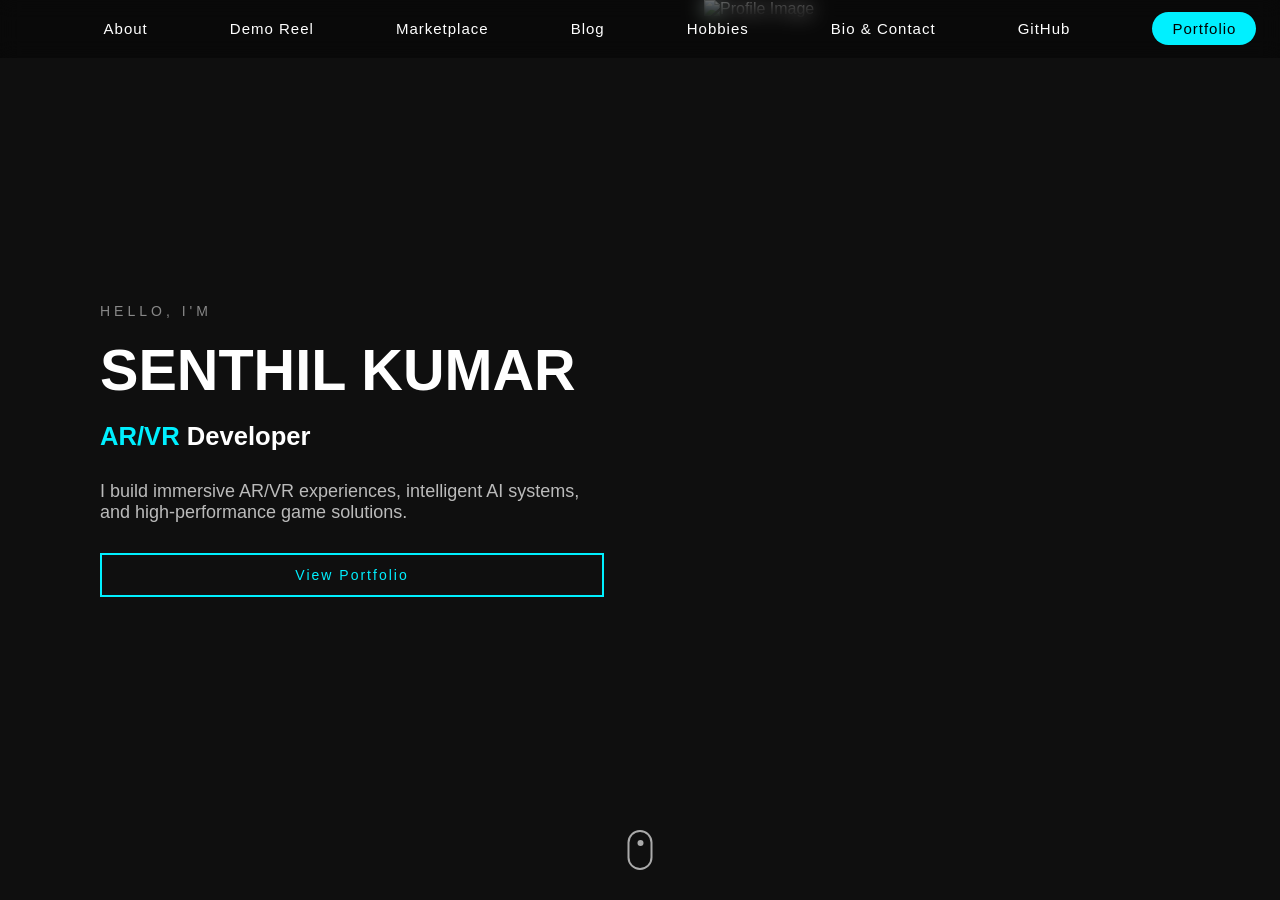
==== Firstpage/firstpage.html @ 782052c2 "Add portfolio files" ====
<!DOCTYPE html>
<html lang="en">
<head>
    <meta charset="UTF-8">
    <title>Senthil Kumar</title>
    <link rel="stylesheet" href="firstpage.css">
    <link href="https://fonts.googleapis.com/css2?family=Orbitron:wght@500;700&family=Poppins:wght@300;400;600&display=swap" rel="stylesheet">
</head>
<body>
<nav class="navbar">
    <ul class="nav-links">
        <li><a href="#about">About</a></li>
        <li><a href="#demo">Demo Reel</a></li>
        <li><a href="#market">Marketplace</a></li>
        <li><a href="#blog">Blog</a></li>
        <li><a href="#hobbies">Hobbies</a></li>
        <li><a href="#contact">Bio & Contact</a></li>
        <li>
            <a href="https://github.com/daigomessi"
               target="_blank"
               rel="noopener noreferrer">
               GitHub
            </a>
        </li>
        <li>
            <a href="file:///E:/git/SenthilKumar/index.html"
               class="portfolio-btn"
               target="_blank"
               rel="noopener noreferrer">
               Portfolio
            </a>
        </li>
    </ul>
</nav>


<section id="hero">

    <div class="hero-left">
        <p class="small-intro">HELLO, I'M</p>

        <h1 class="main-name">
            SENTHIL KUMAR
        </h1>

        <h2 class="role-line">
            <span id="changing-word"></span> Developer
        </h2>

        <p class="description">
            I build immersive AR/VR experiences, intelligent AI systems,
            and high-performance game solutions.
        </p>

        <button class="cta-btn">View Portfolio</button>
    </div>

    <div class="hero-right">
        <img src="profile.jpg" alt="Profile Image">
    </div>

    <div class="scroll-indicator"></div>

</section>

<script src="firstpage.js"></script>
</body>
</html>
---- Firstpage/firstpage.css ----
* {
    margin: 0;
    padding: 0;
    box-sizing: border-box;
}
body {
    font-family: 'Poppins', sans-serif;
    background: #0f0f0f;
    color: white;
}

/* Main Title */
.backstory-title {
    font-family: 'Orbitron', sans-serif;
    font-size: 3.5rem;
    font-weight: 700;
    letter-spacing: 4px;
    text-transform: uppercase;
}
.backstory-title {
    background: linear-gradient(90deg, #00f0ff, #00ff88);
    -webkit-background-clip: text;
    -webkit-text-fill-color: transparent;
}
body {
    font-family: 'Segoe UI', sans-serif;
    background: #0f0f0f;
    color: white;
    overflow-x: hidden;
}

#hero {
    height: 100vh;
    display: flex;
    position: relative;
}

/* LEFT SIDE */
.hero-left {
    width: 55%;
    padding: 100px;
    display: flex;
    flex-direction: column;
    justify-content: center;
    animation: fadeLeft 1.2s ease forwards;
}

.small-intro {
    letter-spacing: 4px;
    font-size: 14px;
    color: #888;
    margin-bottom: 20px;
}

.main-name {
    font-size: 4.5vw;
    line-height: 1.1;
    margin-bottom: 20px;
}

.role-line {
    font-size: 2vw;
    margin-bottom: 30px;
}

#changing-word {
    color: #00f0ff;
    transition: opacity 0.4s ease;
}

.description {
    font-size: 18px;
    color: #bbb;
    max-width: 500px;
    margin-bottom: 30px;
}

.cta-btn {
    padding: 12px 30px;
    background: transparent;
    border: 2px solid #00f0ff;
    color: #00f0ff;
    cursor: pointer;
    font-size: 14px;
    letter-spacing: 2px;
    transition: 0.3s ease;
}

.cta-btn:hover {
    background: #00f0ff;
    color: #111;
}

/* RIGHT SIDE IMAGE */
.hero-right {
    width: 45%;
    height: 100%;
    animation: fadeRight 1.2s ease forwards;
}

.hero-right img {
    width: 100%;
    height: 100%;
    object-fit: cover;
}

/* SCROLL INDICATOR */
.scroll-indicator {
    position: absolute;
    bottom: 30px;
    left: 50%;
    transform: translateX(-50%);
    width: 25px;
    height: 40px;
    border: 2px solid #aaa;
    border-radius: 20px;
}

.scroll-indicator::before {
    content: "";
    position: absolute;
    top: 8px;
    left: 50%;
    transform: translateX(-50%);
    width: 6px;
    height: 6px;
    background: #aaa;
    border-radius: 50%;
    animation: scrollMove 1.5s infinite;
}

/* Animations */
@keyframes scrollMove {
    0% { top: 8px; opacity: 1; }
    100% { top: 22px; opacity: 0; }
}

@keyframes fadeLeft {
    from { opacity: 0; transform: translateX(-80px); }
    to { opacity: 1; transform: translateX(0); }
}

@keyframes fadeRight {
    from { opacity: 0; transform: translateX(80px); }
    to { opacity: 1; transform: translateX(0); }
}
/* NAVBAR */
.navbar {
    position: fixed;
    top: 0;
    width: 100%;
    background: rgba(0, 0, 0, 0.4);
    backdrop-filter: blur(10px);
    z-index: 1000;
}

/* NAV LINKS */
.nav-links {
    display: flex;
    list-style: none;
    align-items: center;
    justify-content: space-around;   /* Start from left */
    padding-left: 80px;            /* SPACE BEFORE ABOUT */
    padding-right: 0;              /* Remove right extra space */
    padding-top: 20px;
    padding-bottom: 20px;
    gap: 35px;                     /* Space between buttons */
}

/* LINKS STYLE */
.nav-links li a {
    text-decoration: none;
    color: white;
    font-size: 15px;
    letter-spacing: 1px;
    transition: 0.3s ease;
}

.nav-links li a:hover {
    color: #00f0ff;
    transform: translateY(-2px);
}

/* PORTFOLIO BUTTON */
.portfolio-btn {
    padding: 8px 20px;
    border-radius: 25px;
    background: #00f0ff;
    color: black !important;
    font-weight: 500;
}

.portfolio-btn:hover {
    background: white;
}
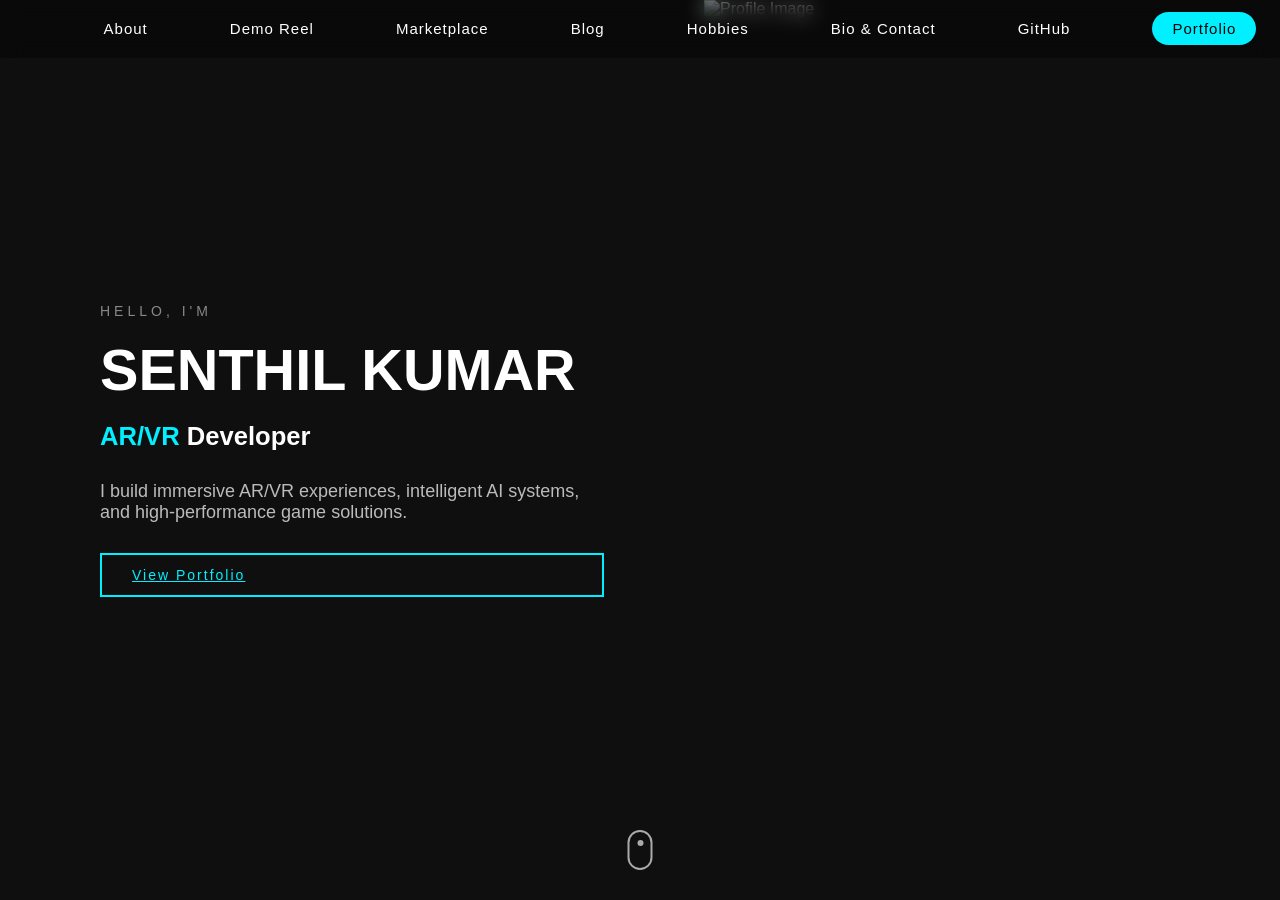
==== commit da138da0: "Update portfolio" ====
--- a/Firstpage/firstpage.html
+++ b/Firstpage/firstpage.html
@@ -23,10 +23,8 @@
             </a>
         </li>
         <li>
-            <a href="file:///E:/git/SenthilKumar/index.html"
-               class="portfolio-btn"
-               target="_blank"
-               rel="noopener noreferrer">
+                <a href="../Secondpage/secondpage.html"
+                    class="portfolio-btn">
                Portfolio
             </a>
         </li>
@@ -52,7 +50,7 @@
             and high-performance game solutions.
         </p>
 
-        <button class="cta-btn">View Portfolio</button>
+        <a href="../Secondpage/secondpage.html" class="cta-btn">View Portfolio</a>
     </div>
 
     <div class="hero-right">
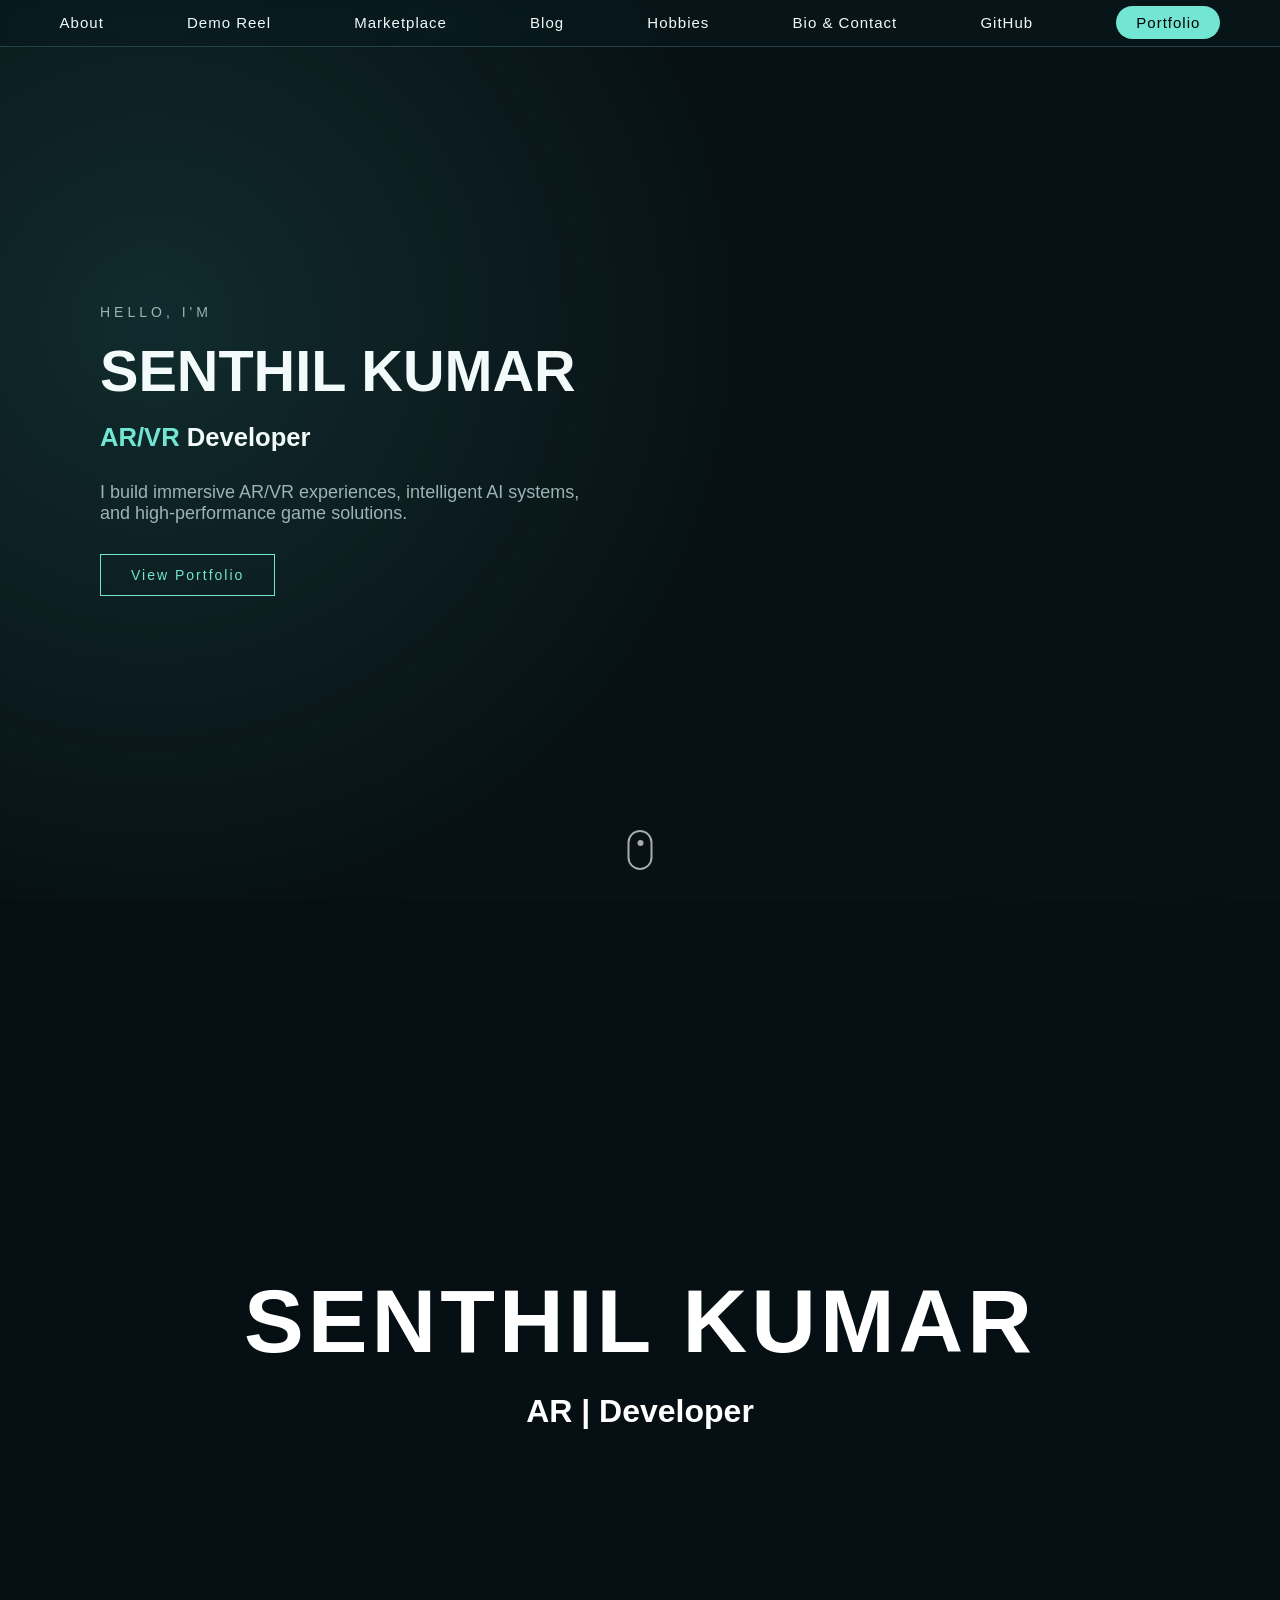
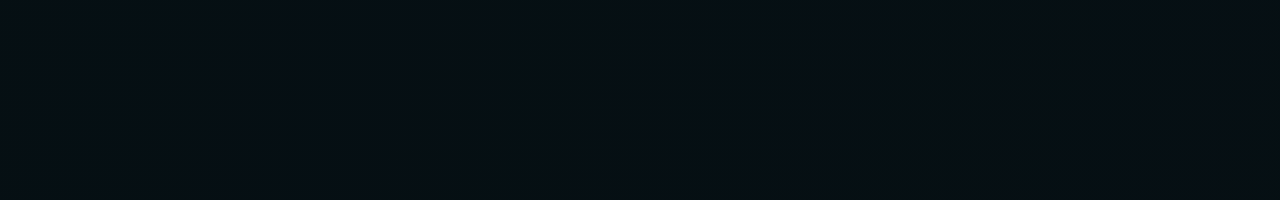
==== commit 01f1d705: "Update website" ====
--- a/Firstpage/firstpage.html
+++ b/Firstpage/firstpage.html
@@ -53,12 +53,12 @@
         <a href="../Secondpage/secondpage.html" class="cta-btn">View Portfolio</a>
     </div>
 
-    <div class="hero-right">
-        <img src="profile.jpg" alt="Profile Image">
-    </div>
-
     <div class="scroll-indicator"></div>
 
+</section>
+
+<section class="second-page-section" aria-label="Portfolio details">
+    <iframe src="../Secondpage/secondpage.html?embedded=1" title="Senthil Kumar portfolio details"></iframe>
 </section>
 
 <script src="firstpage.js"></script>
--- a/Firstpage/firstpage.css
+++ b/Firstpage/firstpage.css
@@ -3,30 +3,35 @@
     padding: 0;
     box-sizing: border-box;
 }
+
+:root {
+    --ink: #071014;
+    --panel: rgba(9, 24, 29, 0.72);
+    --line: rgba(143, 235, 224, 0.2);
+    --text: #f2fbfa;
+    --muted: #9bb4b4;
+    --accent: #72e5d3;
+    --accent-strong: #d9a86c;
+}
+
 body {
     font-family: 'Poppins', sans-serif;
-    background: #0f0f0f;
-    color: white;
-}
-
-/* Main Title */
-.backstory-title {
-    font-family: 'Orbitron', sans-serif;
-    font-size: 3.5rem;
-    font-weight: 700;
-    letter-spacing: 4px;
-    text-transform: uppercase;
-}
-.backstory-title {
-    background: linear-gradient(90deg, #00f0ff, #00ff88);
-    -webkit-background-clip: text;
-    -webkit-text-fill-color: transparent;
-}
-body {
-    font-family: 'Segoe UI', sans-serif;
-    background: #0f0f0f;
-    color: white;
+    background: var(--ink);
+    color: var(--text);
     overflow-x: hidden;
+    animation: pageEnter 900ms cubic-bezier(0.22, 1, 0.36, 1) both;
+}
+
+body.page-exit {
+    animation: pageExit 420ms ease-in both;
+}
+
+body::before {
+    content: "";
+    position: fixed;
+    inset: 0;
+    pointer-events: none;
+    background: radial-gradient(circle at 12% 18%, rgba(61, 153, 147, 0.2), transparent 34%), radial-gradient(circle at 85% 78%, rgba(217, 168, 108, 0.12), transparent 30%);
 }
 
 #hero {
@@ -37,18 +42,20 @@
 
 /* LEFT SIDE */
 .hero-left {
-    width: 55%;
+    width: 100%;
     padding: 100px;
     display: flex;
     flex-direction: column;
     justify-content: center;
     animation: fadeLeft 1.2s ease forwards;
+    position: relative;
+    z-index: 1;
 }
 
 .small-intro {
     letter-spacing: 4px;
     font-size: 14px;
-    color: #888;
+    color: var(--muted);
     margin-bottom: 20px;
 }
 
@@ -64,22 +71,25 @@
 }
 
 #changing-word {
-    color: #00f0ff;
+    color: var(--accent);
     transition: opacity 0.4s ease;
 }
 
 .description {
     font-size: 18px;
-    color: #bbb;
+    color: var(--muted);
     max-width: 500px;
     margin-bottom: 30px;
 }
 
 .cta-btn {
+    display: inline-block;
+    width: fit-content;
+    text-decoration: none;
     padding: 12px 30px;
     background: transparent;
-    border: 2px solid #00f0ff;
-    color: #00f0ff;
+    border: 1px solid var(--accent);
+    color: var(--accent);
     cursor: pointer;
     font-size: 14px;
     letter-spacing: 2px;
@@ -87,21 +97,24 @@
 }
 
 .cta-btn:hover {
-    background: #00f0ff;
-    color: #111;
-}
-
-/* RIGHT SIDE IMAGE */
-.hero-right {
-    width: 45%;
+    background: var(--accent);
+    color: var(--ink);
+}
+
+/* SECOND PAGE */
+.second-page-section {
+    width: 100%;
+    height: 100vh;
+    background: var(--ink);
+    position: relative;
+    z-index: 1;
+}
+
+.second-page-section iframe {
+    display: block;
+    width: 100%;
     height: 100%;
-    animation: fadeRight 1.2s ease forwards;
-}
-
-.hero-right img {
-    width: 100%;
-    height: 100%;
-    object-fit: cover;
+    border: 0;
 }
 
 /* SCROLL INDICATOR */
@@ -144,13 +157,26 @@
     from { opacity: 0; transform: translateX(80px); }
     to { opacity: 1; transform: translateX(0); }
 }
+
+@keyframes pageEnter {
+    from { opacity: 0; transform: translateY(18px); }
+    to { opacity: 1; transform: translateY(0); }
+}
+
+@keyframes pageExit {
+    from { opacity: 1; transform: translateY(0); }
+    to { opacity: 0; transform: translateY(-12px); }
+}
 /* NAVBAR */
 .navbar {
     position: fixed;
     top: 0;
     width: 100%;
-    background: rgba(0, 0, 0, 0.4);
-    backdrop-filter: blur(10px);
+    padding: 14px 32px;
+    background: var(--panel);
+    border-bottom: 1px solid var(--line);
+    backdrop-filter: blur(16px) saturate(140%);
+    -webkit-backdrop-filter: blur(16px) saturate(140%);
     z-index: 1000;
 }
 
@@ -160,24 +186,20 @@
     list-style: none;
     align-items: center;
     justify-content: space-around;   /* Start from left */
-    padding-left: 80px;            /* SPACE BEFORE ABOUT */
-    padding-right: 0;              /* Remove right extra space */
-    padding-top: 20px;
-    padding-bottom: 20px;
-    gap: 35px;                     /* Space between buttons */
+    gap: 28px;
 }
 
 /* LINKS STYLE */
 .nav-links li a {
     text-decoration: none;
-    color: white;
+    color: var(--text);
     font-size: 15px;
     letter-spacing: 1px;
     transition: 0.3s ease;
 }
 
 .nav-links li a:hover {
-    color: #00f0ff;
+    color: var(--accent);
     transform: translateY(-2px);
 }
 
@@ -185,11 +207,32 @@
 .portfolio-btn {
     padding: 8px 20px;
     border-radius: 25px;
-    background: #00f0ff;
+    background: var(--accent);
     color: black !important;
     font-weight: 500;
 }
 
 .portfolio-btn:hover {
-    background: white;
-}
+    background: var(--accent-strong);
+}
+
+@media (max-width: 700px) {
+    .hero-left {
+        padding: 90px 28px 60px;
+    }
+
+    .main-name {
+        font-size: 12vw;
+    }
+
+    .role-line {
+        font-size: 6vw;
+    }
+
+    .nav-links {
+        justify-content: flex-start;
+        gap: 16px;
+        overflow-x: auto;
+        padding-bottom: 4px;
+    }
+}
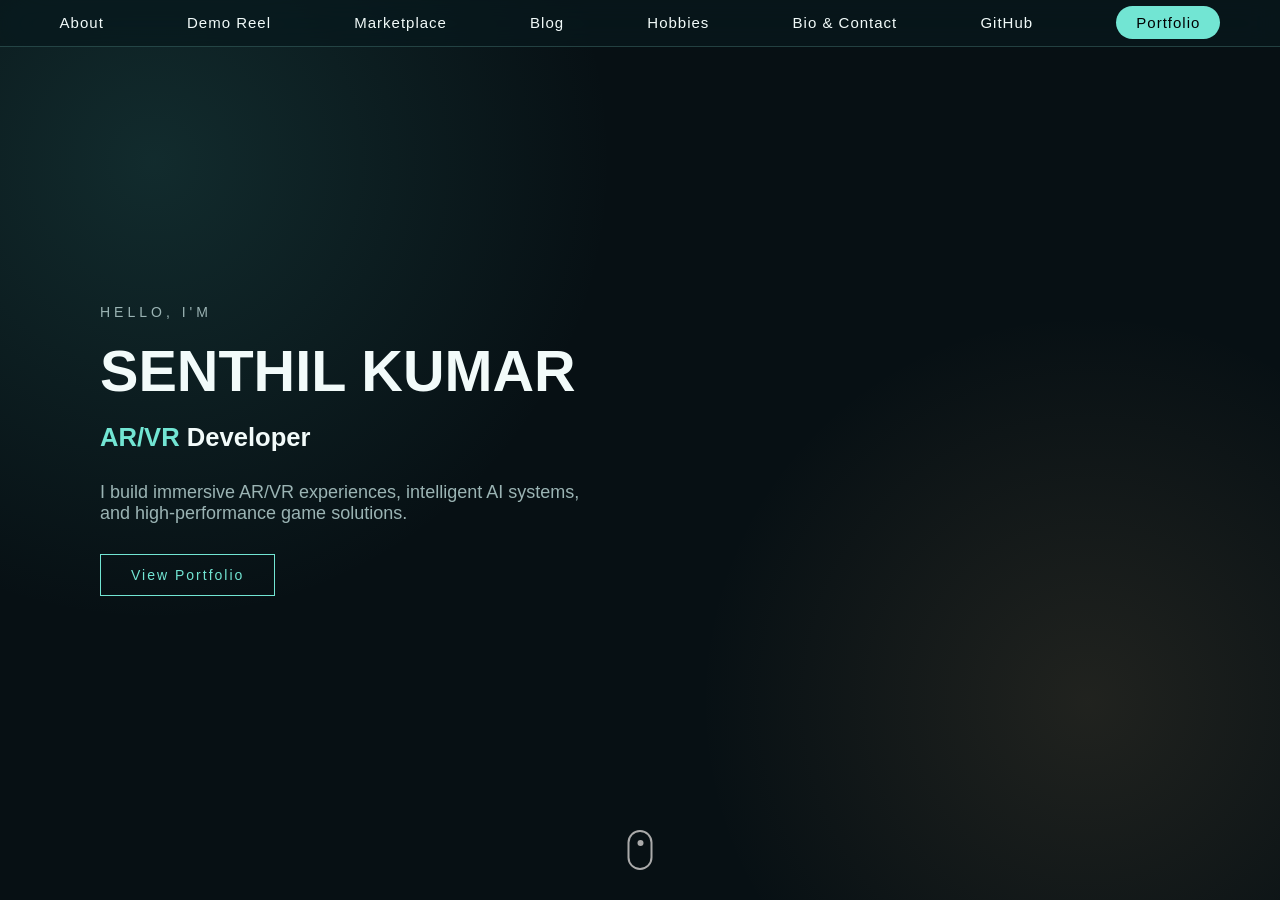
==== commit 3a92cc26: "Update portfolio" ====
--- a/Firstpage/firstpage.html
+++ b/Firstpage/firstpage.html
@@ -2,6 +2,7 @@
 <html lang="en">
 <head>
     <meta charset="UTF-8">
+    <meta name="viewport" content="width=device-width, initial-scale=1.0">
     <title>Senthil Kumar</title>
     <link rel="stylesheet" href="firstpage.css">
     <link href="https://fonts.googleapis.com/css2?family=Orbitron:wght@500;700&family=Poppins:wght@300;400;600&display=swap" rel="stylesheet">
@@ -57,10 +58,6 @@
 
 </section>
 
-<section class="second-page-section" aria-label="Portfolio details">
-    <iframe src="../Secondpage/secondpage.html?embedded=1" title="Senthil Kumar portfolio details"></iframe>
-</section>
-
 <script src="firstpage.js"></script>
 </body>
 </html>
--- a/Firstpage/firstpage.css
+++ b/Firstpage/firstpage.css
@@ -217,22 +217,52 @@
 }
 
 @media (max-width: 700px) {
+    .navbar {
+        padding: 12px 18px;
+    }
+
     .hero-left {
-        padding: 90px 28px 60px;
+        padding: 100px 24px 70px;
     }
 
     .main-name {
-        font-size: 12vw;
+        font-size: clamp(2.4rem, 13vw, 4.5rem);
+        letter-spacing: 1px;
     }
 
     .role-line {
-        font-size: 6vw;
+        font-size: clamp(1.35rem, 7vw, 2rem);
+        margin-bottom: 22px;
+    }
+
+    .description {
+        font-size: 16px;
+        line-height: 1.6;
+        max-width: 34rem;
+    }
+
+    .scroll-indicator {
+        bottom: 18px;
     }
 
     .nav-links {
         justify-content: flex-start;
-        gap: 16px;
+        gap: 20px;
         overflow-x: auto;
         padding-bottom: 4px;
-    }
-}
+        scrollbar-width: none;
+        white-space: nowrap;
+    }
+
+    .nav-links::-webkit-scrollbar {
+        display: none;
+    }
+
+    .nav-links li a {
+        font-size: 13px;
+    }
+
+    .second-page-section {
+        height: 1700px;
+    }
+}
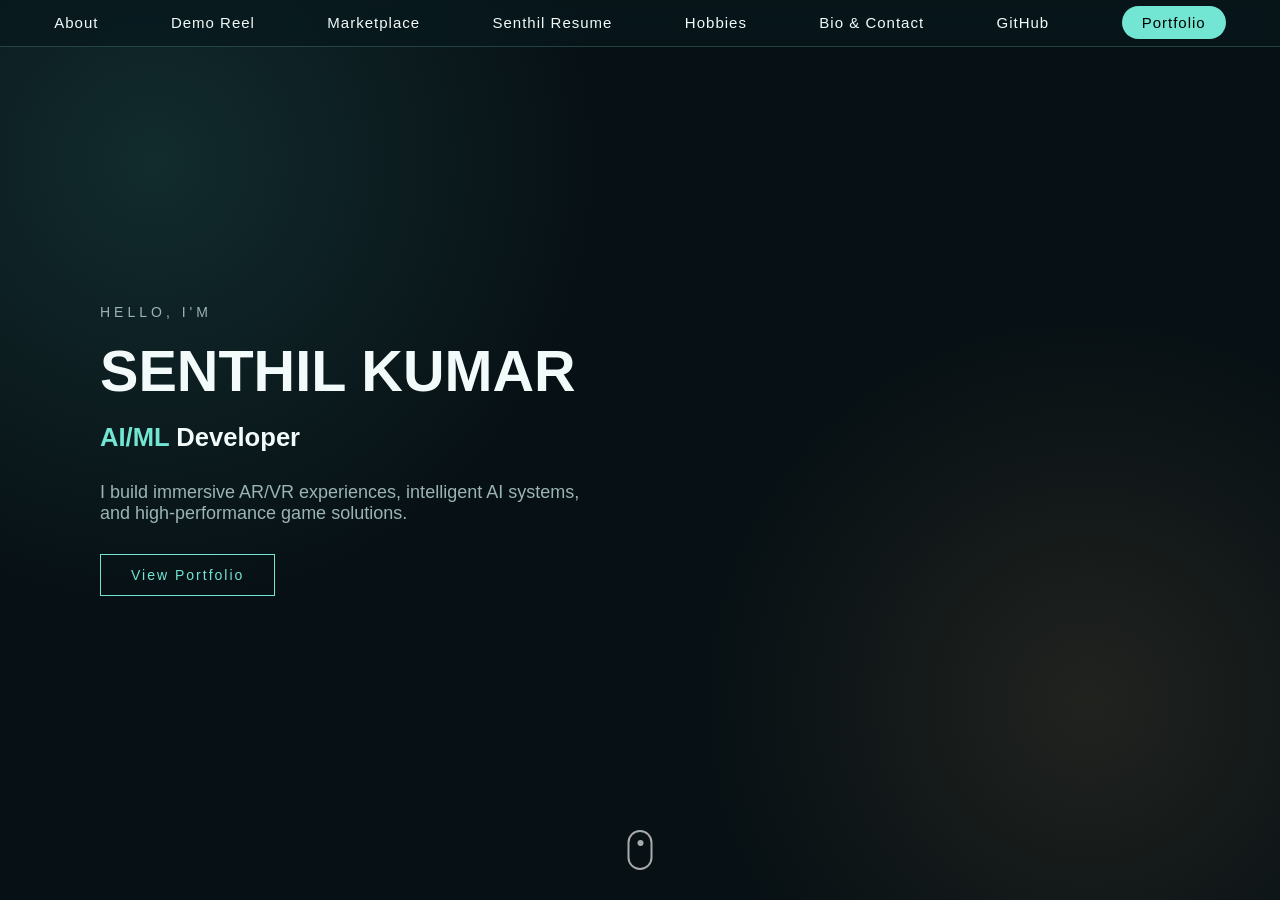
==== commit ab1e4d44: "Fix portfolio links and add resume viewer Co-authored-by: Copilot <223556219+Copilot@users.noreply.g" ====
--- a/Firstpage/firstpage.html
+++ b/Firstpage/firstpage.html
@@ -10,12 +10,12 @@
 <body>
 <nav class="navbar">
     <ul class="nav-links">
-        <li><a href="#about">About</a></li>
-        <li><a href="#demo">Demo Reel</a></li>
+        <li><a href="../Secondpage/secondpage.html#about">About</a></li>
+        <li><a href="../Secondpage/secondpage.html#hero">Demo Reel</a></li>
         <li><a href="#market">Marketplace</a></li>
-        <li><a href="#blog">Blog</a></li>
+        <li><a href="../Secondpage/resume.html" target="_blank" rel="noopener noreferrer">Senthil Resume</a></li>
         <li><a href="#hobbies">Hobbies</a></li>
-        <li><a href="#contact">Bio & Contact</a></li>
+        <li><a href="../Secondpage/secondpage.html#contact">Bio & Contact</a></li>
         <li>
             <a href="https://github.com/daigomessi"
                target="_blank"
--- a/Firstpage/firstpage.css
+++ b/Firstpage/firstpage.css
@@ -11,14 +11,14 @@
     --text: #f2fbfa;
     --muted: #9bb4b4;
     --accent: #72e5d3;
-    --accent-strong: #d9a86c;
+    --accent-strong: #9be8dc;
 }
 
 body {
     font-family: 'Poppins', sans-serif;
     background: var(--ink);
     color: var(--text);
-    overflow-x: hidden;
+    overflow-x: clip;
     animation: pageEnter 900ms cubic-bezier(0.22, 1, 0.36, 1) both;
 }
 
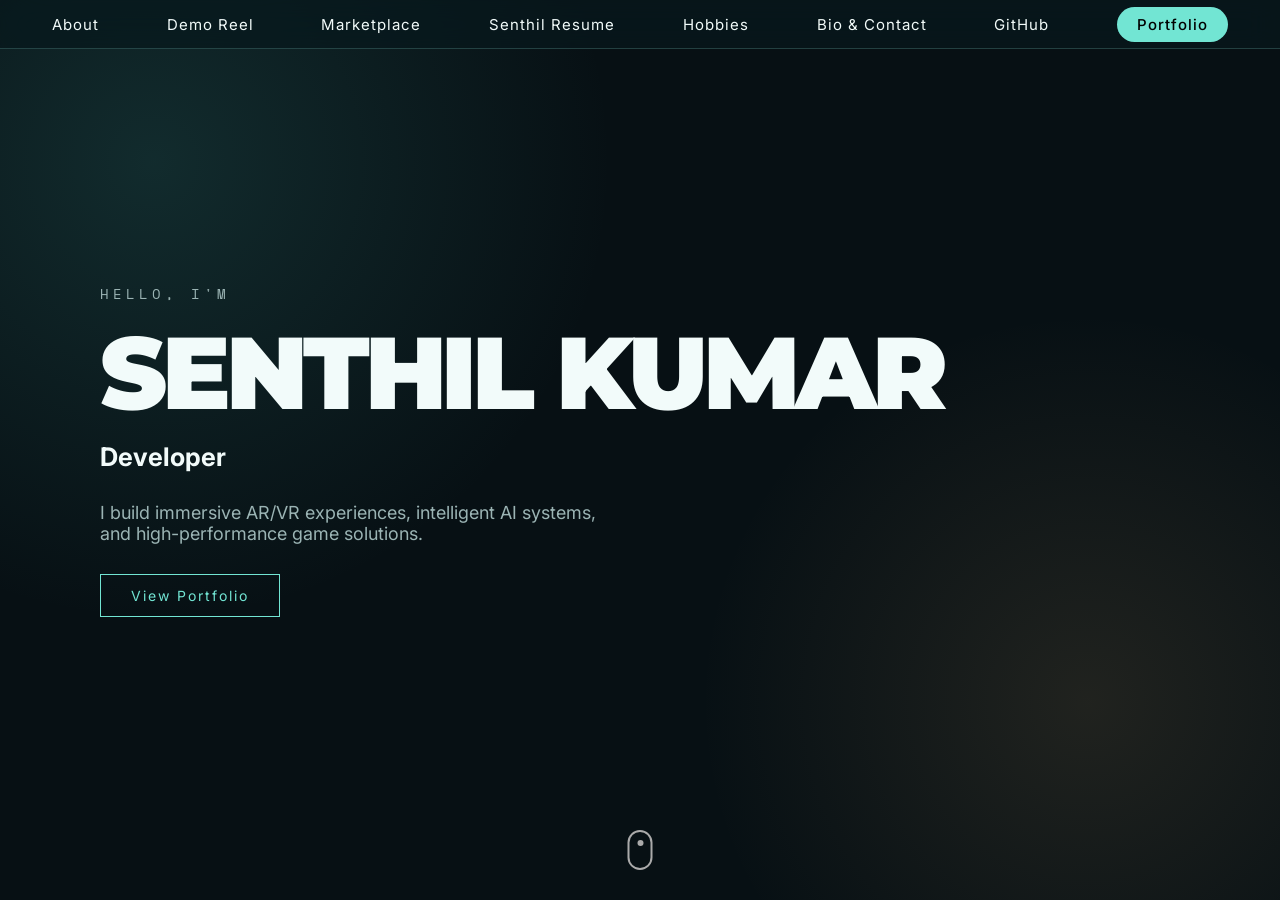
==== commit fecea355: "Update portfolio pages and About section Co-authored-by: Copilot <223556219+Copilot@users.noreply.gi" ====
--- a/Firstpage/firstpage.html
+++ b/Firstpage/firstpage.html
@@ -5,7 +5,7 @@
     <meta name="viewport" content="width=device-width, initial-scale=1.0">
     <title>Senthil Kumar</title>
     <link rel="stylesheet" href="firstpage.css">
-    <link href="https://fonts.googleapis.com/css2?family=Orbitron:wght@500;700&family=Poppins:wght@300;400;600&display=swap" rel="stylesheet">
+    <link href="https://fonts.googleapis.com/css2?family=Inter:wght@300;400;500;600;700&family=Montserrat:wght@800;900&family=Space+Mono&display=swap" rel="stylesheet">
 </head>
 <body>
 <nav class="navbar">
--- a/Firstpage/firstpage.css
+++ b/Firstpage/firstpage.css
@@ -15,7 +15,7 @@
 }
 
 body {
-    font-family: 'Poppins', sans-serif;
+    font-family: 'Inter', sans-serif;
     background: var(--ink);
     color: var(--text);
     overflow-x: clip;
@@ -53,6 +53,7 @@
 }
 
 .small-intro {
+    font-family: 'Space Mono', monospace;
     letter-spacing: 4px;
     font-size: 14px;
     color: var(--muted);
@@ -60,9 +61,13 @@
 }
 
 .main-name {
-    font-size: 4.5vw;
-    line-height: 1.1;
+    font-family: 'Montserrat', sans-serif;
+    font-size: clamp(2rem, 8vw, 8rem);
+    font-weight: 900;
+    letter-spacing: -0.05em;
+    line-height: 0.95;
     margin-bottom: 20px;
+    text-transform: uppercase;
 }
 
 .role-line {
@@ -226,8 +231,7 @@
     }
 
     .main-name {
-        font-size: clamp(2.4rem, 13vw, 4.5rem);
-        letter-spacing: 1px;
+        font-size: clamp(2rem, 8vw, 8rem);
     }
 
     .role-line {
